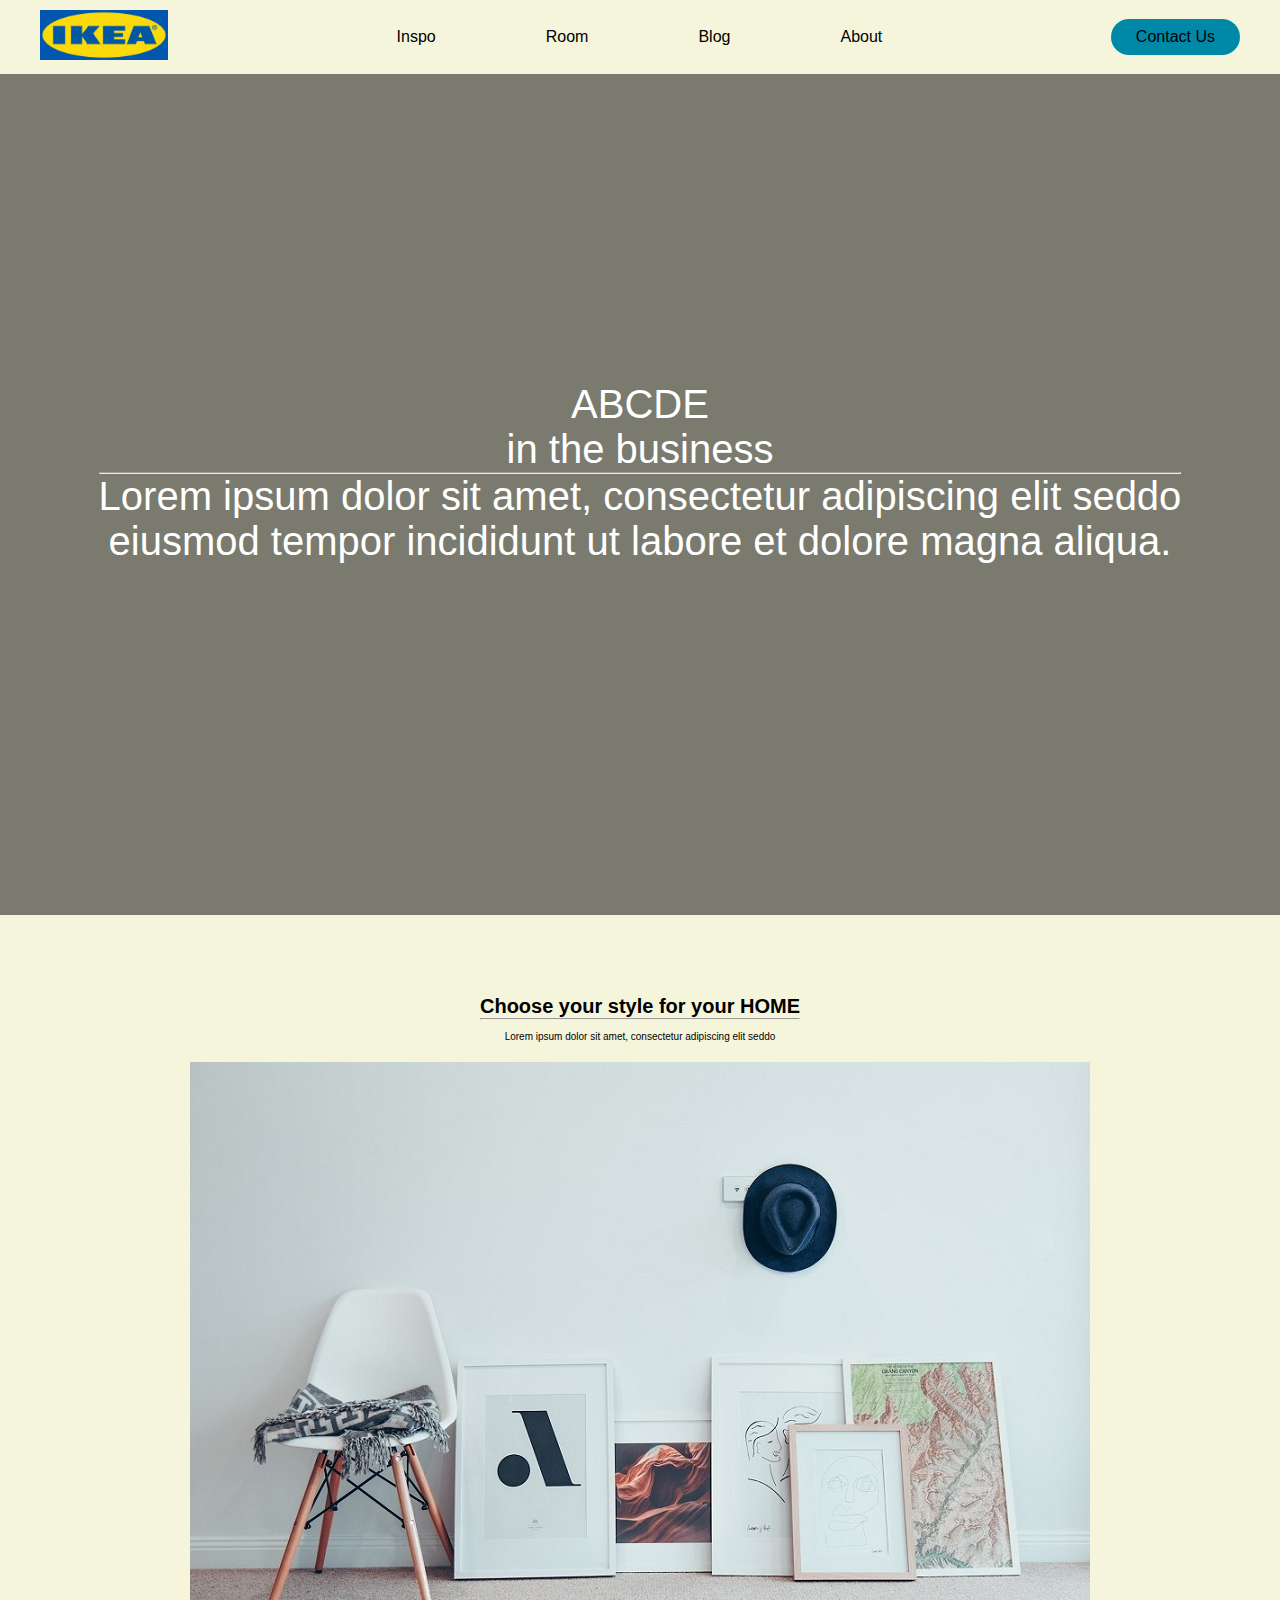
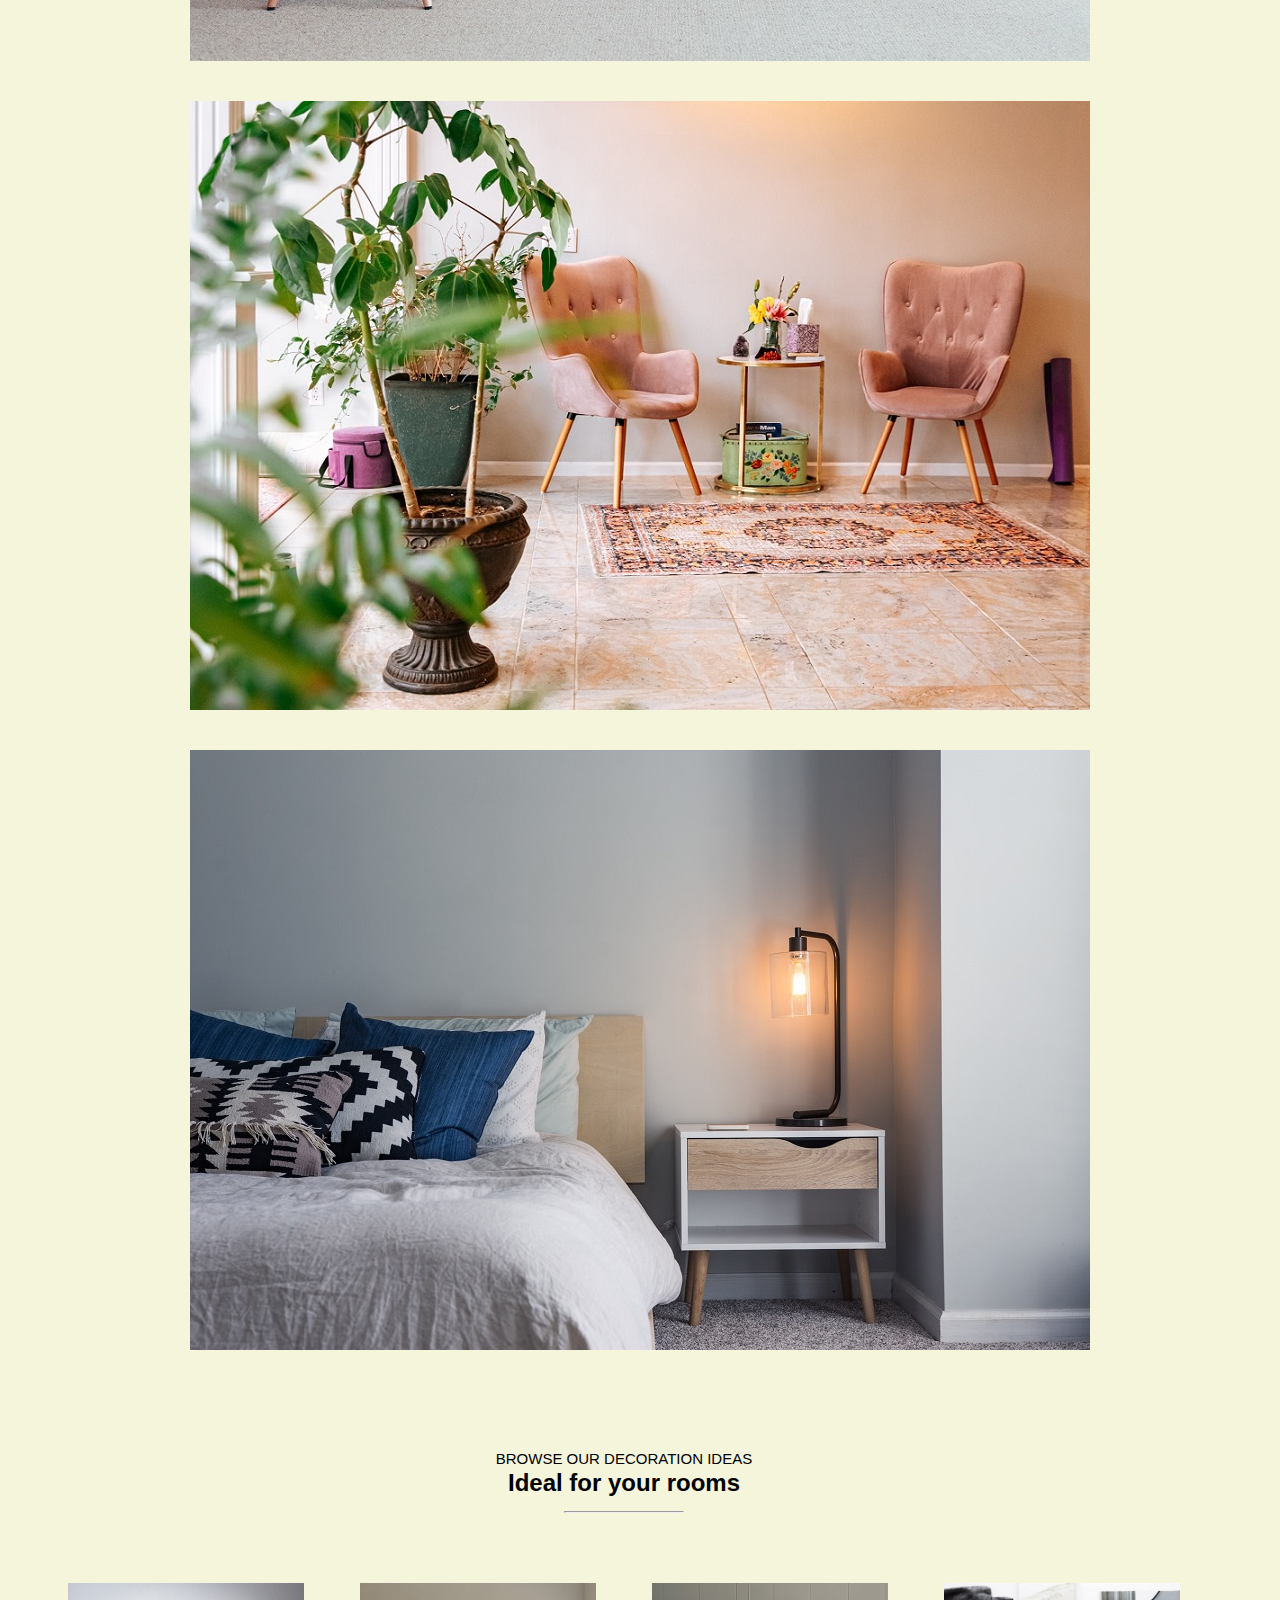
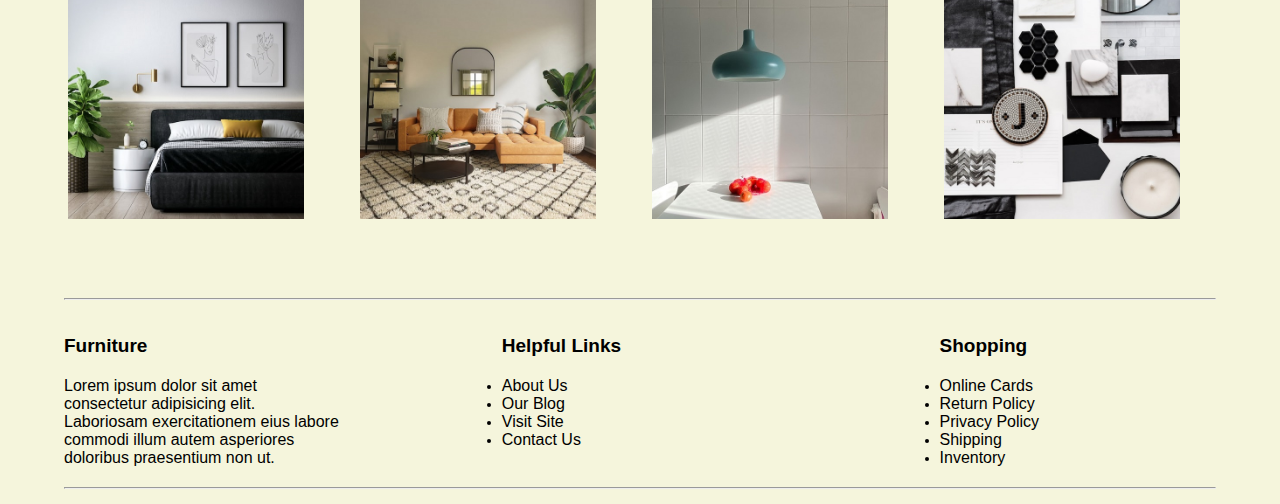
==== index.html @ 9e4603a1 "update" ====
<!DOCTYPE html>
<html lang="en">

<head>
    <meta charset="UTF-8">
    <meta http-equiv="X-UA-Compatible" content="IE=edge">
    <meta name="viewport" content="width=device-width, initial-scale=1.0">
    <title>My Furniture Website</title>
    <link rel="stylesheet" href="css/style.css">
</head>

<body>
    <!--Nav Bar-->
    <header id="header">
        <div class="logo"><a href="index.html"><img src="img/logo.png" alt="logo"></a></div>

        <div id="nav-bar">

            <ul class="nav_links">
                <li><a href="#styles"> Inspo </a></li>
                <li><a href="pages/room.html"> Room </a></li>
                <li><a href="pages/blog.html"> Blog </a></li>
                <li><a href="#"> About </a></li>
            </ul>
        </div>

        <!-- Contact Button -->
        <a href="pages/contact.html" class="cta"> <button> Contact Us </button></a>
    </header>
    <!--End of Nav Bar-->


    <!--Hero-->
    <div class="hero">
        <!--<img src="img/bg.jpg" alt="bg">-->
        <div class="hero-content">
            <h1>ABCDE <br> in the business</h1>
            <hr>
            <p>
                Lorem ipsum dolor sit amet, consectetur adipiscing elit seddo <br> eiusmod tempor incididunt ut
                labore et dolore magna aliqua.
            </p>
            <!-- 
            <div class="hero-link">
                <a href="#"> CHECK NOW </a>
            </div>-->
        </div>
    </div>

    <!--End of Hero-->

    <!--Start of SECTION TWO: choose your style -->
    <div class="style-sec" id="styles">
        <div class="style-title">
            <h1> Choose your style for your HOME </h1>
            <hr>
            <br>
            <p> Lorem ipsum dolor sit amet, consectetur adipiscing elit seddo </p>
        </div>

        <div class="style">
            <img src="img/post/minimal.jpg" alt="cozy-style">
            <div class="overlay">
                <h3> MINIMALISTIC </h3>
            </div>

        </div>

        <div class="style">
            <img src="img/post/boho.jpg" alt="minimal style">
            <div class="overlay">
                <h3> BOHO </h3>
            </div>

        </div>

        <div class="style">
            <img src="img/post/modern.jpg" alt="artistic style">
            <div class="overlay">
                <h3> MODERN </h3>
            </div>

        </div>
    </div>
    <!--End of SECTION TWO -->

    <!-- SECTION 3: ROOM DEC-->
    <div class="room-sec" id="rooms">
        <div class="room-title">
            <p>
                browse our decoration ideas
            </p>
            <h2>
                Ideal for your rooms
            </h2>
            <hr>
        </div>

        <div class="room-flex">
            <div class="room1">
                <div class="room-img">
                    <img src="img/post/bedroom.jpg" alt="room">
                    <div class="overlay1">
                        <h3> BEDROOM </h3>
                    </div>
                </div>
            </div>

            <div class="room1">
                <div class="room-img">
                    <img src="img/post/living.jpg" alt="room">
                    <div class="overlay1">
                        <h3> LIVING ROOM </h3>
                    </div>
                </div>
            </div>

            <div class="room1">
                <div class="room-img">
                    <img src="img/post/kitchen.jpg" alt="room">
                    <div class="overlay1">
                        <h3> KITCHEN </h3>
                    </div>
                </div>
            </div>

            <div class="room1">
                <div class="room-img">
                    <img src="img/post/bath.jpg" alt="room">
                    <div class="overlay1">
                        <h3> BATHROOM </h3>
                    </div>
                </div>
            </div>

        </div>
    </div>
    <!-- END OF SECTION 3-->

    <!-- start footer section  -->
    <div class="bg-footer">
        <div class="footer-flex">
            <hr>
            <div class="footer1">
                <h2>furniture</h2>
                <p>Lorem ipsum dolor sit amet consectetur adipisicing elit.
                    Laboriosam exercitationem eius labore commodi illum autem asperiores doloribus praesentium non ut.
                </p>

            </div>
            <div class="footer1">
                <h2>helpful links</h2>
                <li><a href="pages/about.html">about us</a></li>
                <li><a href="pages/blog.html">our blog</a></li>
                <li><a href="index.html">visit site</a></li>
                <li><a href="pages/contact.html">contact us</a></li>

            </div>
            <div class="footer1">
                <h2>shopping</h2>
                <li><a href="#">online cards</a></li>
                <li><a href="#">return policy</a></li>
                <li><a href="#">privacy policy</a></li>
                <li><a href="#">shipping</a></li>
                <li><a href="#">inventory</a></li>
            </div>

        </div>
        <hr>
    </div>
    <!-- END OF FOOTER -->
</body>

</html>
---- css/style.css ----
* {
    box-sizing: border-box;
    margin: 0;
    padding: 0;
    height: auto;
    font-family: sans-serif;

}

/*to declare css of root element, html*/
:root {
    background: beige;
}

header li,
a,
button {
    font-weight: 500;
    font-size: 16px;
    color: black;
    text-decoration: none;
}

header {
    position: fixed;
    top: 0;
    left: 0;
    width: 100%;
    display: flex;
    justify-content: space-between;
    align-items: center;
    transition: 0.6s;
    padding: 10px 40px 10px 40px;
    z-index: 100000;
    background-color: beige;
    list-style: none;
}

header ul {
    position: relative;
    display: flex;
    justify-content: center;
    align-items: center;
}

header ul li a {
    position: relative;
    margin: 0 15px;
    transition: 0.5s;
}

.nav_links li {
    display: inline-block;
    padding: 0px 40px;
}

.nav_links li a {
    transition: all 0.3s ease 0s;
}

.nav_links li a:hover {
    color: red;
}

button {
    padding: 9px 25px;
    background-color: rgba(0, 136, 169, 1);
    border: none;
    border-radius: 50px;
    cursor: pointer;
    transition: all 0.3s ease 0s;
}

button:hover {
    background-color: rgba(0, 136, 169, 0.5);
}

#header img {
    width: 128px;
    height: 50px;
}

.logo {
    cursor: pointer;
}

/* SECTION 1: HERO IMAGE */

.hero {
    background-image: linear-gradient(rgba(0, 0, 0, .5), rgba(0, 0, 0, .5)), url(/Purdue\ Fall\ 22/CGT141/FinalProject/img/bg.jpg);
    background-size: cover;
    background-position: center;
    background-repeat: no-repeat;
    width: 100%;
    height: 100vh;
    position: relative;
    display: flex;
    justify-content: center;
    align-items: center;
    text-align: center;
}

.hero,
.hero-content {
    color: white;
    background-color: transparent;
}

.hero,
.hero-content h1 {
    font-size: 30pt;
    font-weight: 500;
}

.hero,
.hero-content,
.hero-link {
    margin-top: 15px;
}

/* SECTION 2 ----------CHOOSE YOUR STYLE --------------------*/
.style-sec {
    width: 100%;
    margin: 80px auto;
    position: relative;
    display: flex;
    flex-direction: column;
    justify-content: center;
    align-items: center;
}

.style-title {
    text-align: center;
    font-size: 10px;
}

.style {
    margin: 20px;
    display: inline-block;
    overflow: hidden;
    position: relative;
    text-align: center;
    cursor: pointer;
}

.style img {
    display: block;
    width: 100%;
    height: auto;
}

.overlay {
    position: absolute;
    bottom: 0;
    left: 0;
    right: 0;
    background-color: rgb(113, 103, 103);
    overflow: hidden;
    width: 100%;
    height: 0;
    transition: 1.2s ease;
}

.style:hover .overlay {
    height: 100%;
    background: rgba(0, 0, 0, 0.3);
}

.style h3 {
    width: 100%;
    margin-top: 30%;
    color: white;
    font-size: 2vw;
    position: absolute;
    text-align: center;
}

/* SECTION 3: ROOMS DECORATION--------------------------*/
.room-sec {
    width: 90%;
    margin: 80px 80px 0px auto;
}

.room-sec .room-title {
    margin-bottom: 50px;
    text-align: center;
}

.room-sec .room-title p {
    margin-bottom: 2px;
    text-transform: uppercase;
    font-size: 15px;
}

.room-sec .room-title h2 {
    font-weight: 600;
}

.room-sec .room-title hr {
    width: 120px;
    margin: 14px auto;
    background: gray;
}

.room-sec .room-flex {
    display: flex;
    justify-content: space-between;
    flex-wrap: wrap;
}

.room-img img {
    display: block;
    width: 100%;
    height: auto;
}

.room-flex .room1 {
    width: 24%;
    margin-bottom: 20px;
}

.room-flex .room1 img {
    width: 100%;
}

.room-img {
    margin: 20px;
    display: inline-block;
    overflow: hidden;
    position: relative;
    text-align: center;
    cursor: pointer;
}

.overlay1 {
    position: absolute;
    bottom: 0;
    left: 0;
    right: 0;
    background-color: rgb(113, 103, 103);
    overflow: hidden;
    width: 100%;
    height: 0;
    transition: 1.2s ease;
}

.room1:hover .overlay1 {
    height: 100%;
    background: rgba(0, 0, 0, 0.3);
}

.room1 h3 {
    width: 100%;
    margin-top: 50%;
    color: white;
    position: absolute;
    text-align: center;
    font-size: 20px;
}

/* FOOTER */
.bg-footer {
    width: 90%;
    margin: 0px auto;
}

.bg-footer .footer-flex {
    display: flex;
    justify-content: space-between;
    grid-row-gap: 20px;
    flex-wrap: wrap;
    margin: 20px 0px;
}

.bg-footer .footer-flex .footer1 {
    width: 24%;

}

.footer-flex .footer1 h2 {
    font-weight: 600;
    font-size: 19px;
    margin-bottom: 20px;
    text-transform: capitalize;
}

.footer-flex .footer1 section {
    font-size: 14px;
}

.footer-flex .footer1 li {
    font-size: 14px;
}

.footer-flex .footer1 li a {
    text-decoration: none;
    text-transform: capitalize;
    color: #000;
}

.footer-flex .footer1 .footer-logo {
    margin-top: 30px;
}

.footer1 .footer-logo img {
    width: 100%;
}

.bg-footer hr {
    background: #f9f9f9;
    margin: 15px 0px;
    height: 1px;
    width: 100%;
}

.bg-footer .copy {
    margin: 15px 0px;
    text-align: center;
}

.bg-footer .copy section {
    font-size: 14px;
    text-transform: capitalize;
}

.bg-footer .copy span {
    font-weight: bold;
    color: var(--main-color);
}
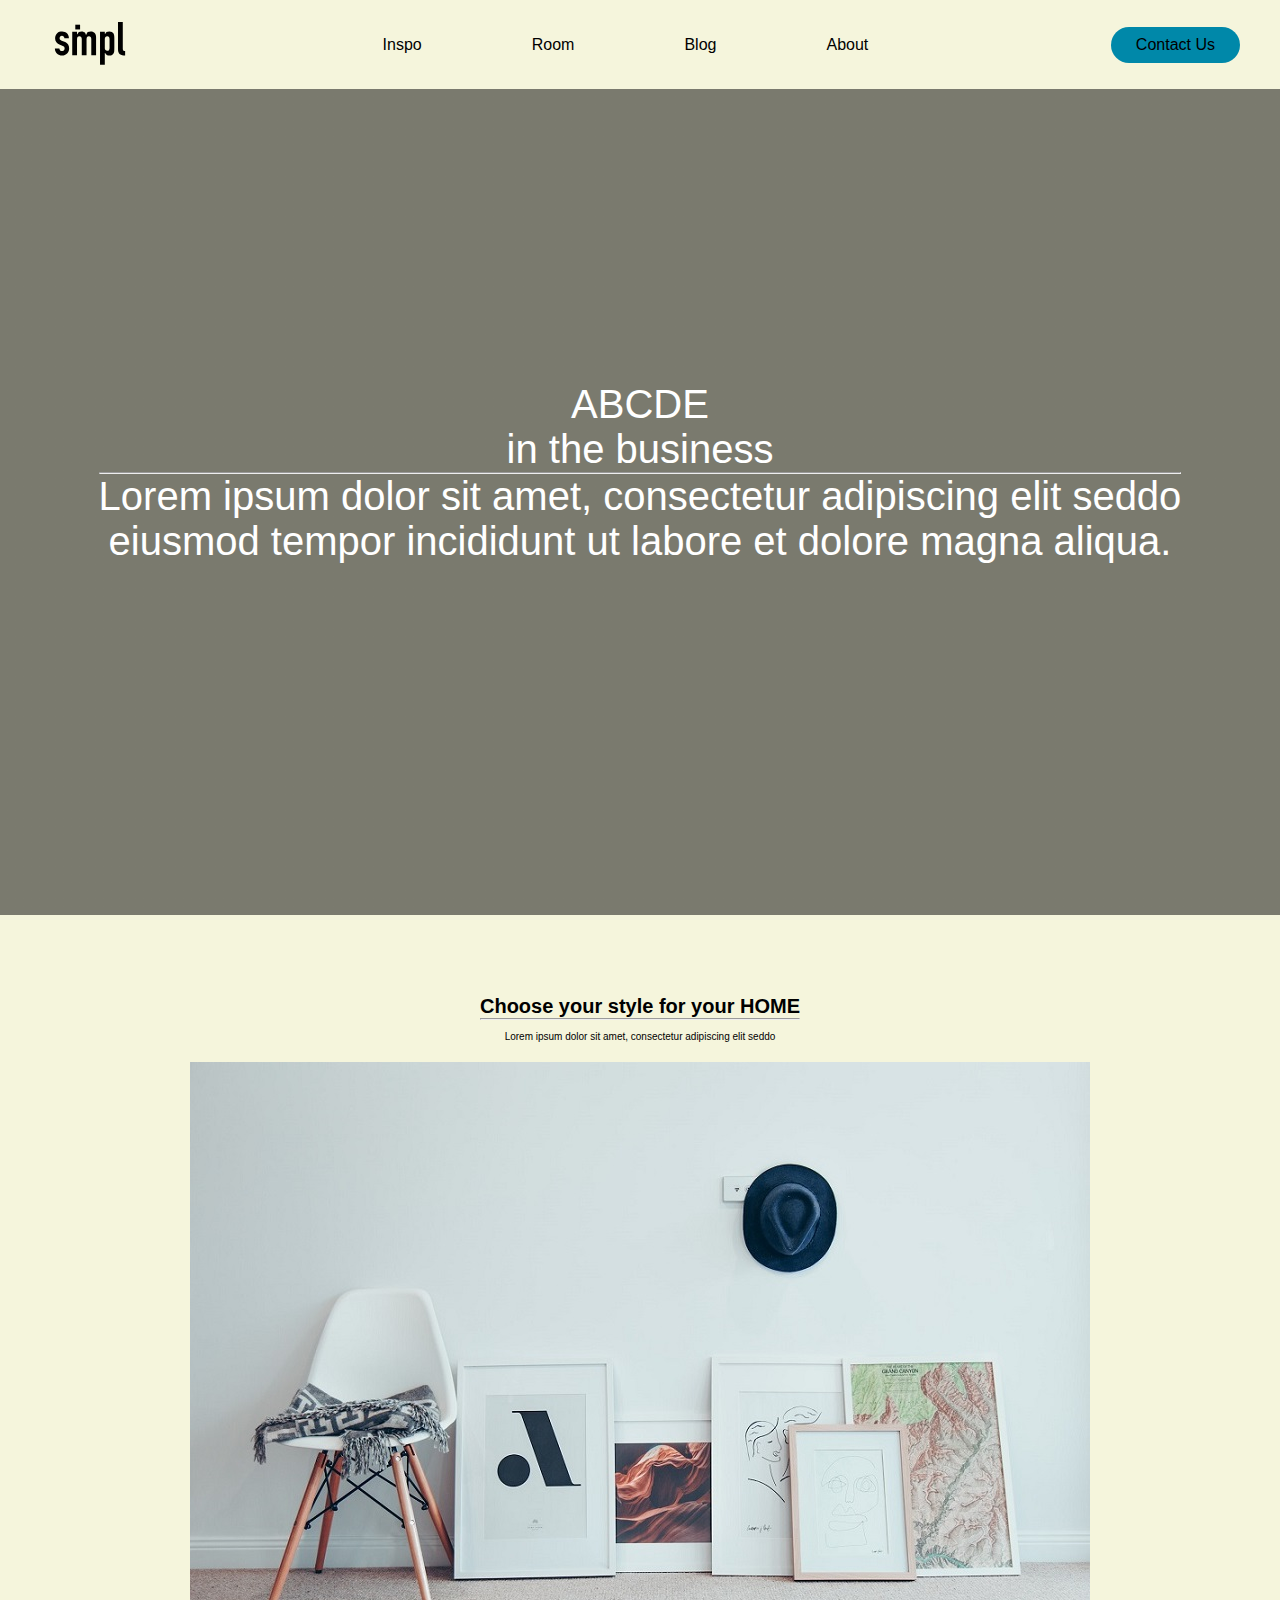
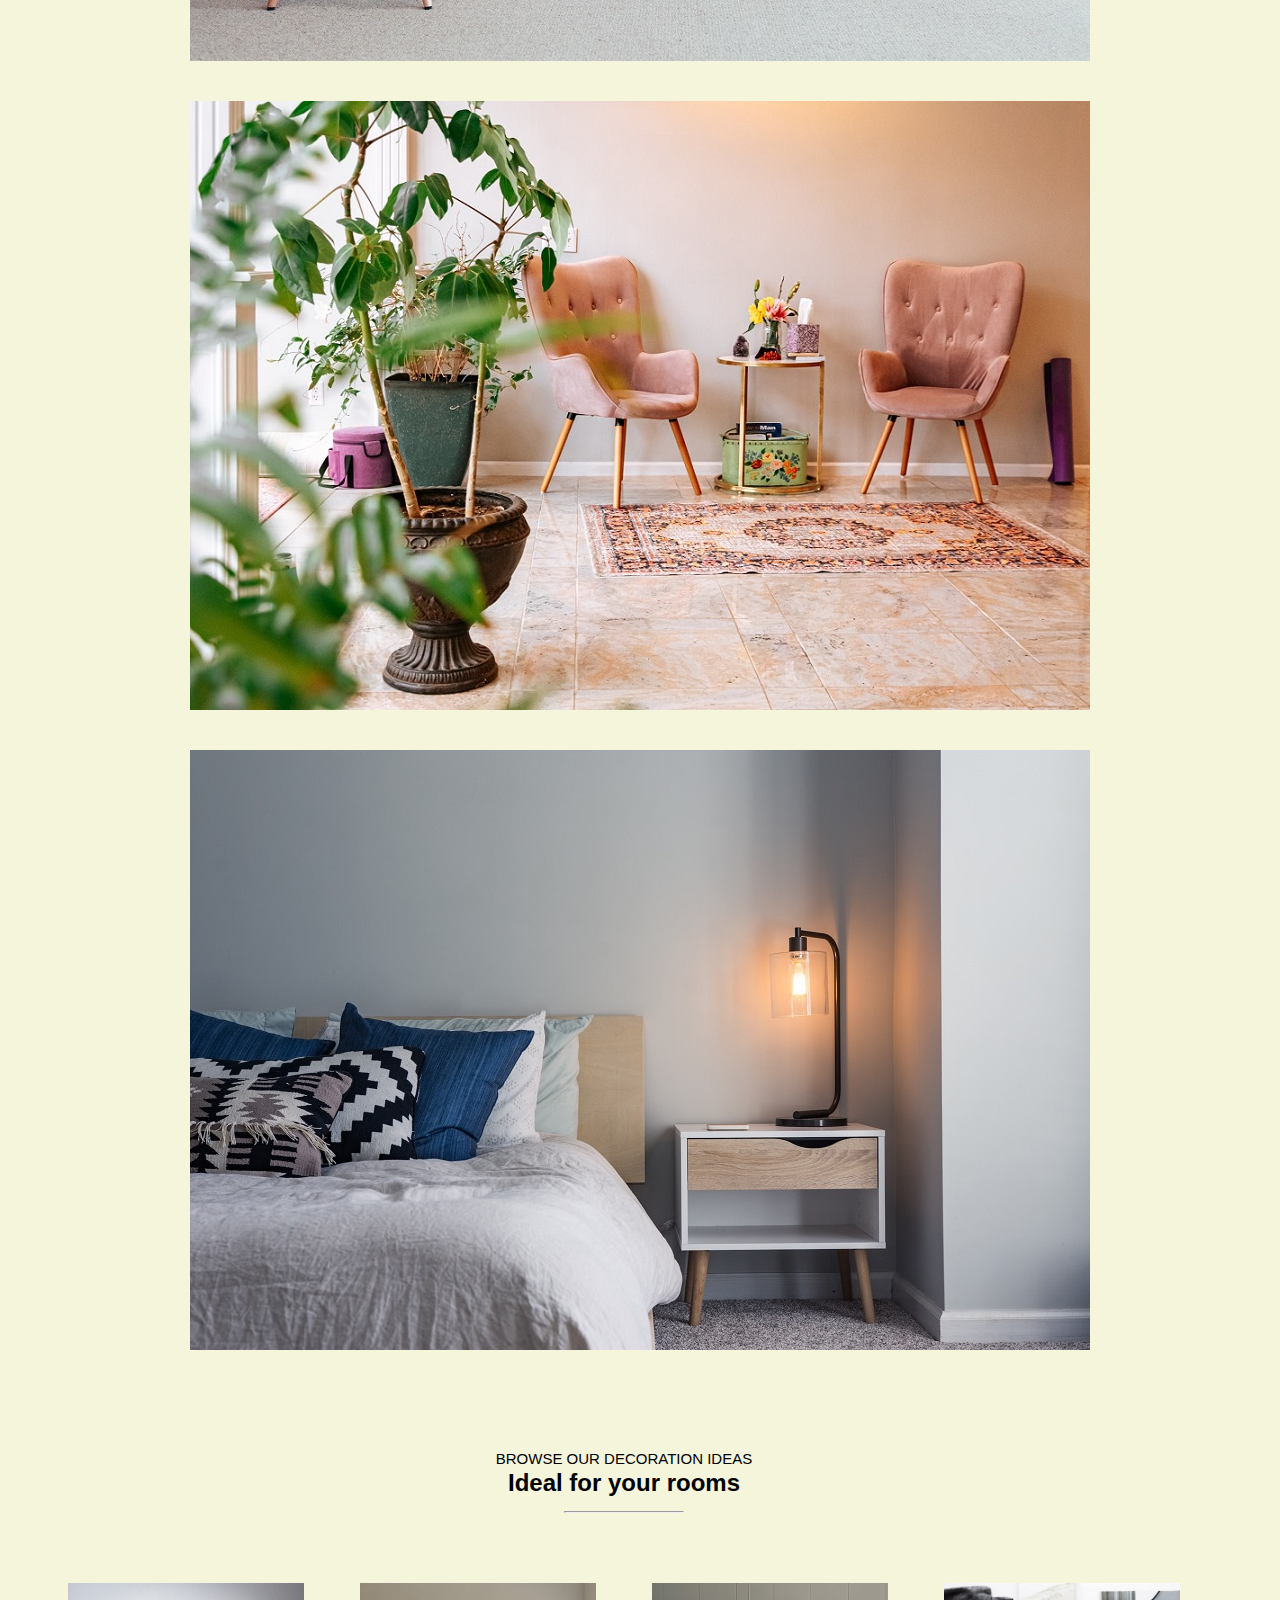
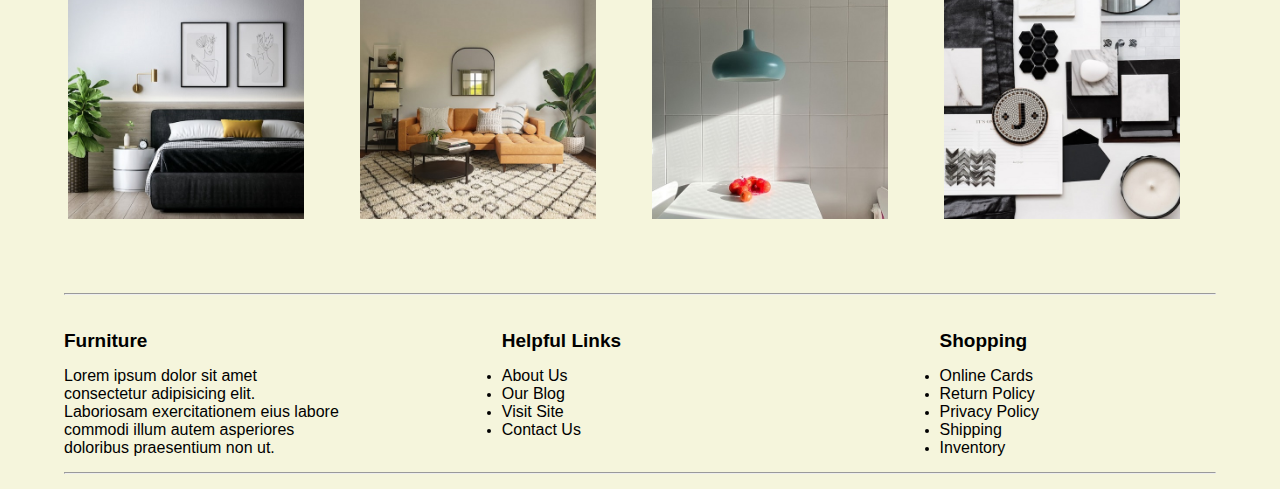
==== commit 0ab3afb8: "update" ====
--- a/index.html
+++ b/index.html
@@ -12,7 +12,7 @@
 <body>
     <!--Nav Bar-->
     <header id="header">
-        <div class="logo"><a href="index.html"><img src="img/logo.png" alt="logo"></a></div>
+        <div class="logo"><a href="index.html"><img src="img/logo.svg" alt="logo"></a></div>
 
         <div id="nav-bar">
 
@@ -20,7 +20,7 @@
                 <li><a href="#styles"> Inspo </a></li>
                 <li><a href="pages/room.html"> Room </a></li>
                 <li><a href="pages/blog.html"> Blog </a></li>
-                <li><a href="#"> About </a></li>
+                <li><a href="pages/about.html"> About </a></li>
             </ul>
         </div>
 
--- a/css/style.css
+++ b/css/style.css
@@ -76,8 +76,8 @@
 }
 
 #header img {
-    width: 128px;
-    height: 50px;
+    width: 100px;
+    height: auto;
 }
 
 .logo {
@@ -269,7 +269,7 @@
     justify-content: space-between;
     grid-row-gap: 20px;
     flex-wrap: wrap;
-    margin: 20px 0px;
+    margin: 15px 0px;
 }
 
 .bg-footer .footer-flex .footer1 {
@@ -280,7 +280,7 @@
 .footer-flex .footer1 h2 {
     font-weight: 600;
     font-size: 19px;
-    margin-bottom: 20px;
+    margin-bottom: 15px;
     text-transform: capitalize;
 }
 
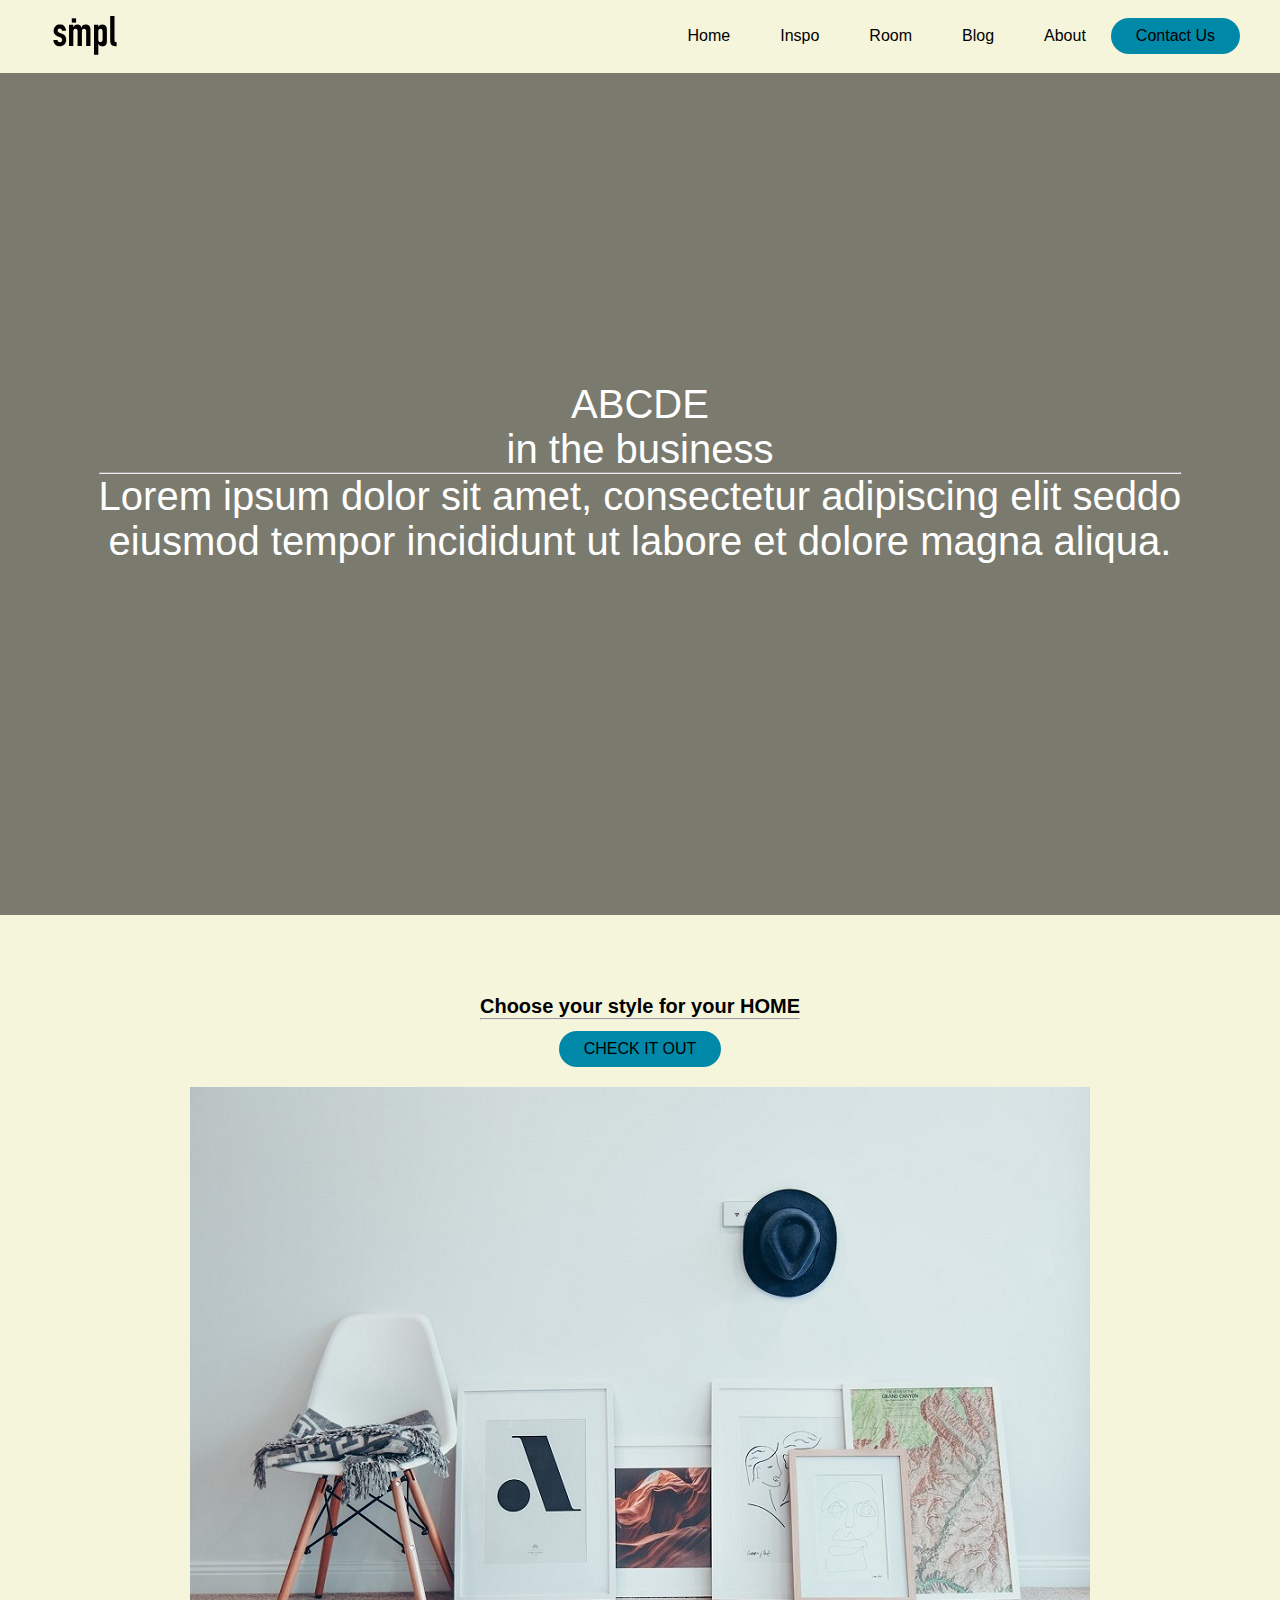
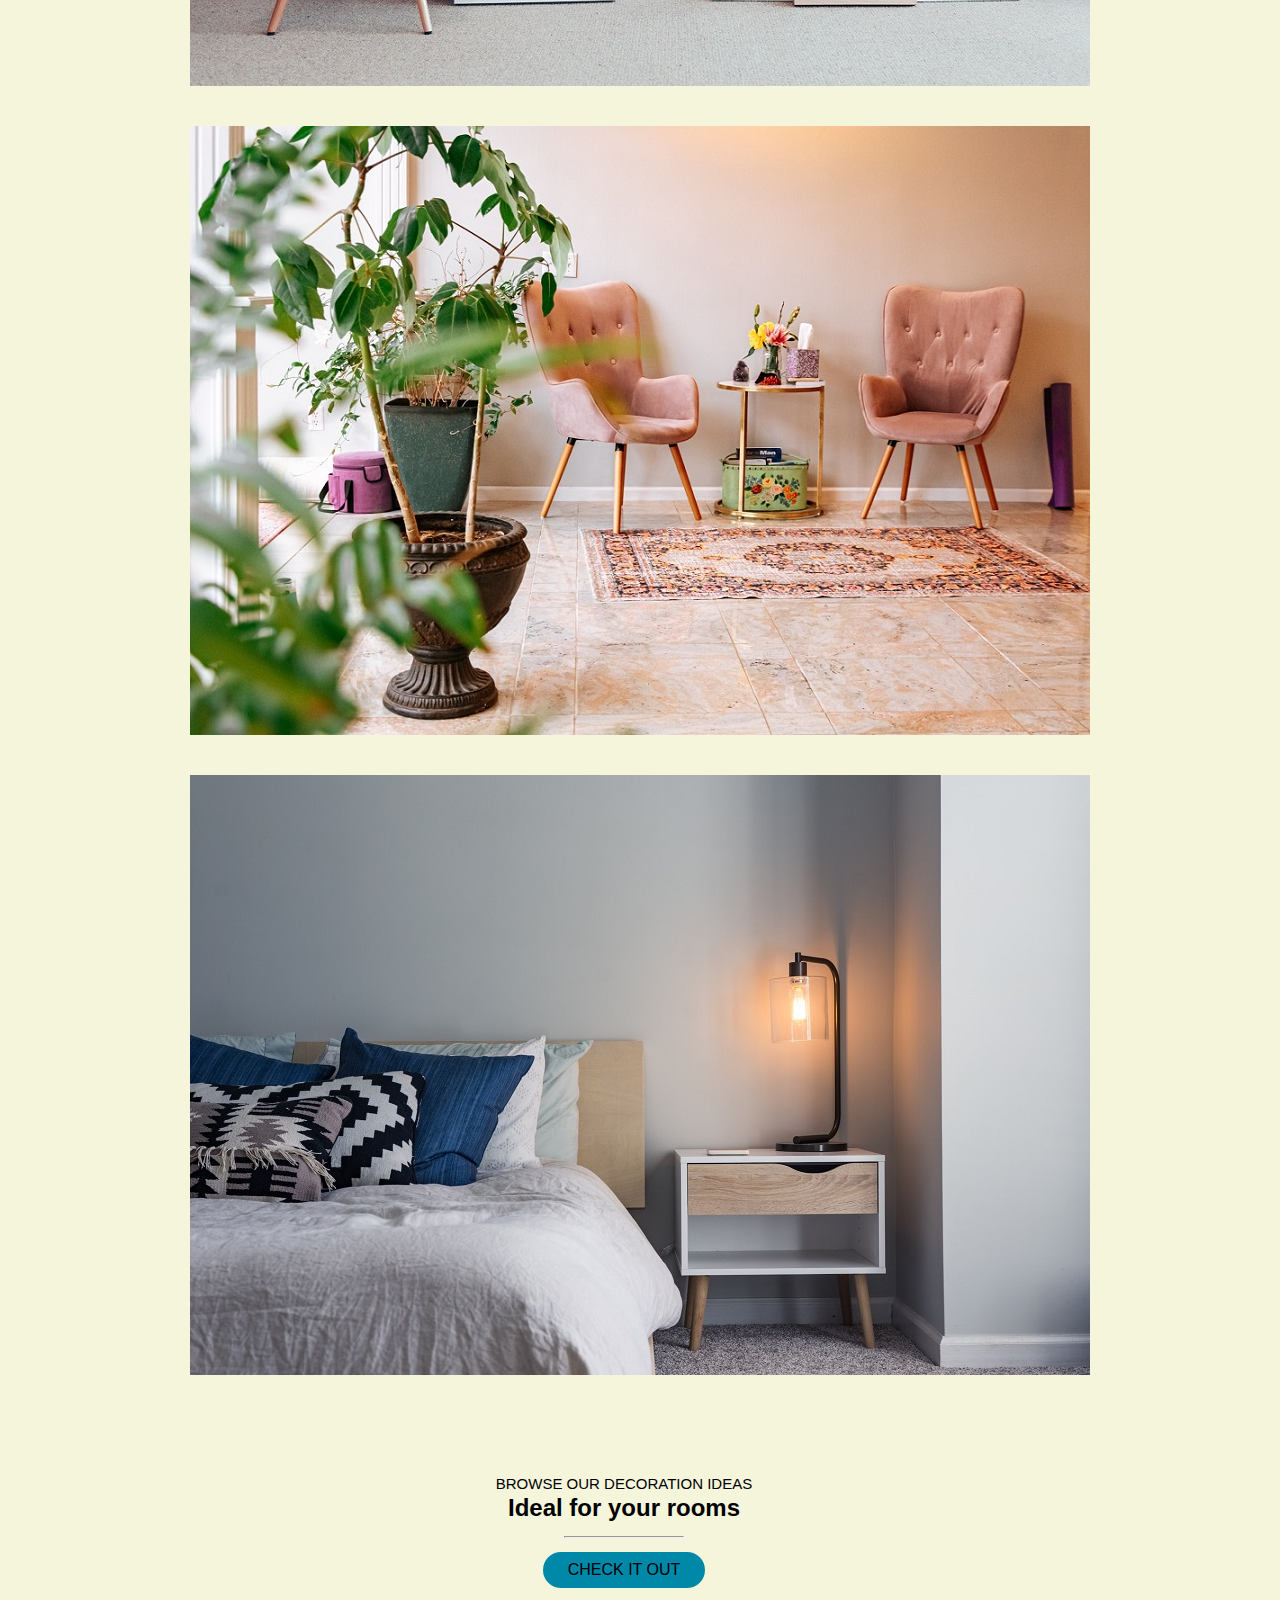
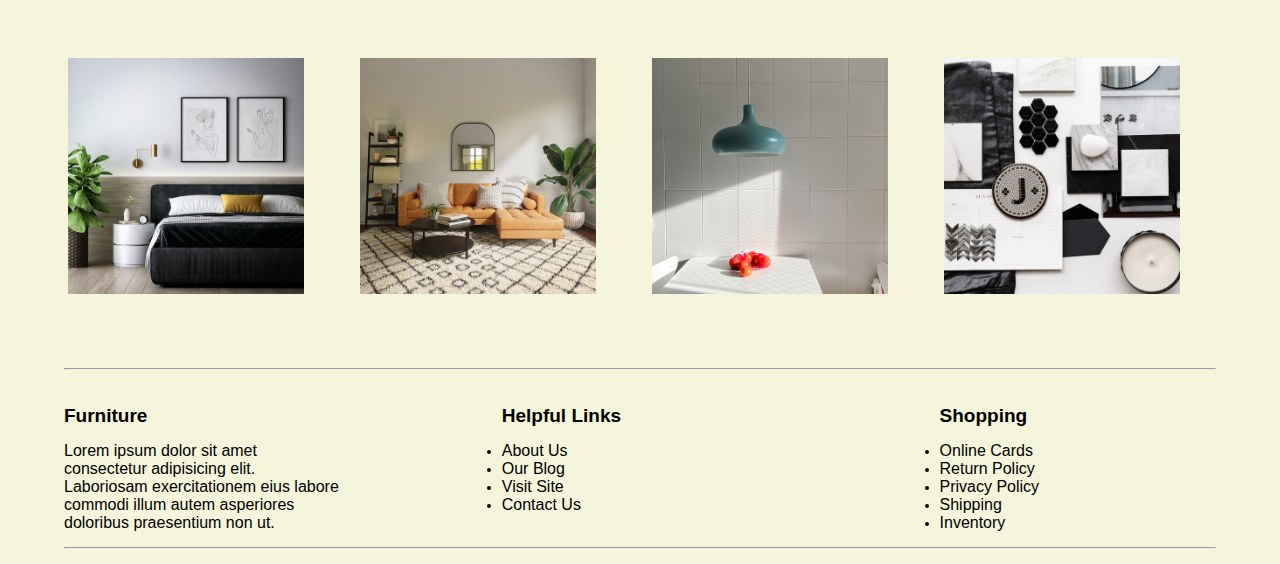
==== commit ec136f09: "update" ====
--- a/index.html
+++ b/index.html
@@ -17,6 +17,7 @@
         <div id="nav-bar">
 
             <ul class="nav_links">
+                <li><a href="index.html"> Home </a></li>
                 <li><a href="#styles"> Inspo </a></li>
                 <li><a href="pages/room.html"> Room </a></li>
                 <li><a href="pages/blog.html"> Blog </a></li>
@@ -55,7 +56,7 @@
             <h1> Choose your style for your HOME </h1>
             <hr>
             <br>
-            <p> Lorem ipsum dolor sit amet, consectetur adipiscing elit seddo </p>
+            <a href="pages/room.html"> <button> CHECK IT OUT</button></a>
         </div>
 
         <div class="style">
@@ -94,6 +95,7 @@
                 Ideal for your rooms
             </h2>
             <hr>
+            <a href="pages/room.html"> <button> CHECK IT OUT</button></a>
         </div>
 
         <div class="room-flex">
--- a/css/style.css
+++ b/css/style.css
@@ -30,7 +30,7 @@
     justify-content: space-between;
     align-items: center;
     transition: 0.6s;
-    padding: 10px 40px 10px 40px;
+    padding: 5px 40px 5px 40px;
     z-index: 100000;
     background-color: beige;
     list-style: none;
@@ -51,7 +51,7 @@
 
 .nav_links li {
     display: inline-block;
-    padding: 0px 40px;
+    padding: 0px 10px;
 }
 
 .nav_links li a {
@@ -76,12 +76,13 @@
 }
 
 #header img {
-    width: 100px;
+    width: 90px;
     height: auto;
 }
 
 .logo {
     cursor: pointer;
+    margin-right: auto;
 }
 
 /* SECTION 1: HERO IMAGE */
@@ -140,7 +141,7 @@
     overflow: hidden;
     position: relative;
     text-align: center;
-    cursor: pointer;
+
 }
 
 .style img {
@@ -196,6 +197,12 @@
     font-weight: 600;
 }
 
+.room-title a {}
+
+.room-title a:hover {
+    color: red;
+}
+
 .room-sec .room-title hr {
     width: 120px;
     margin: 14px auto;
@@ -229,7 +236,6 @@
     overflow: hidden;
     position: relative;
     text-align: center;
-    cursor: pointer;
 }
 
 .overlay1 {
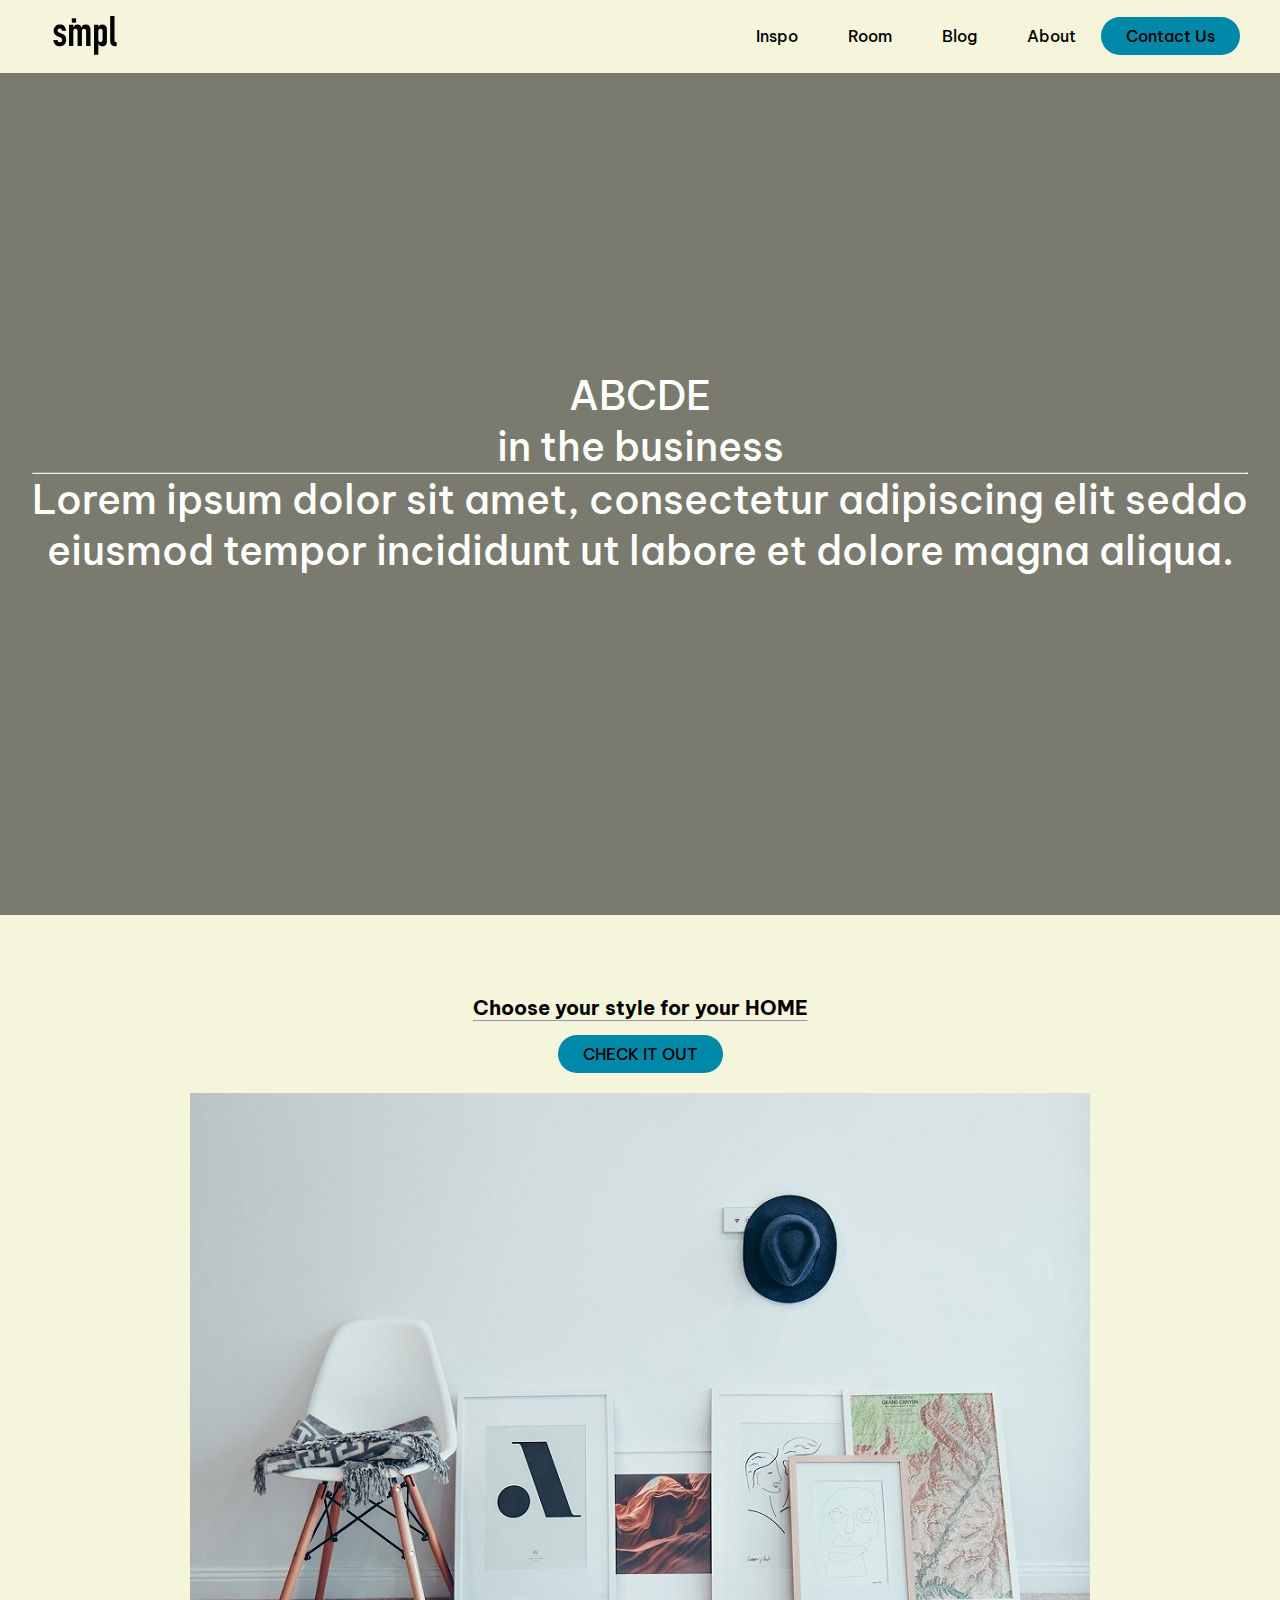
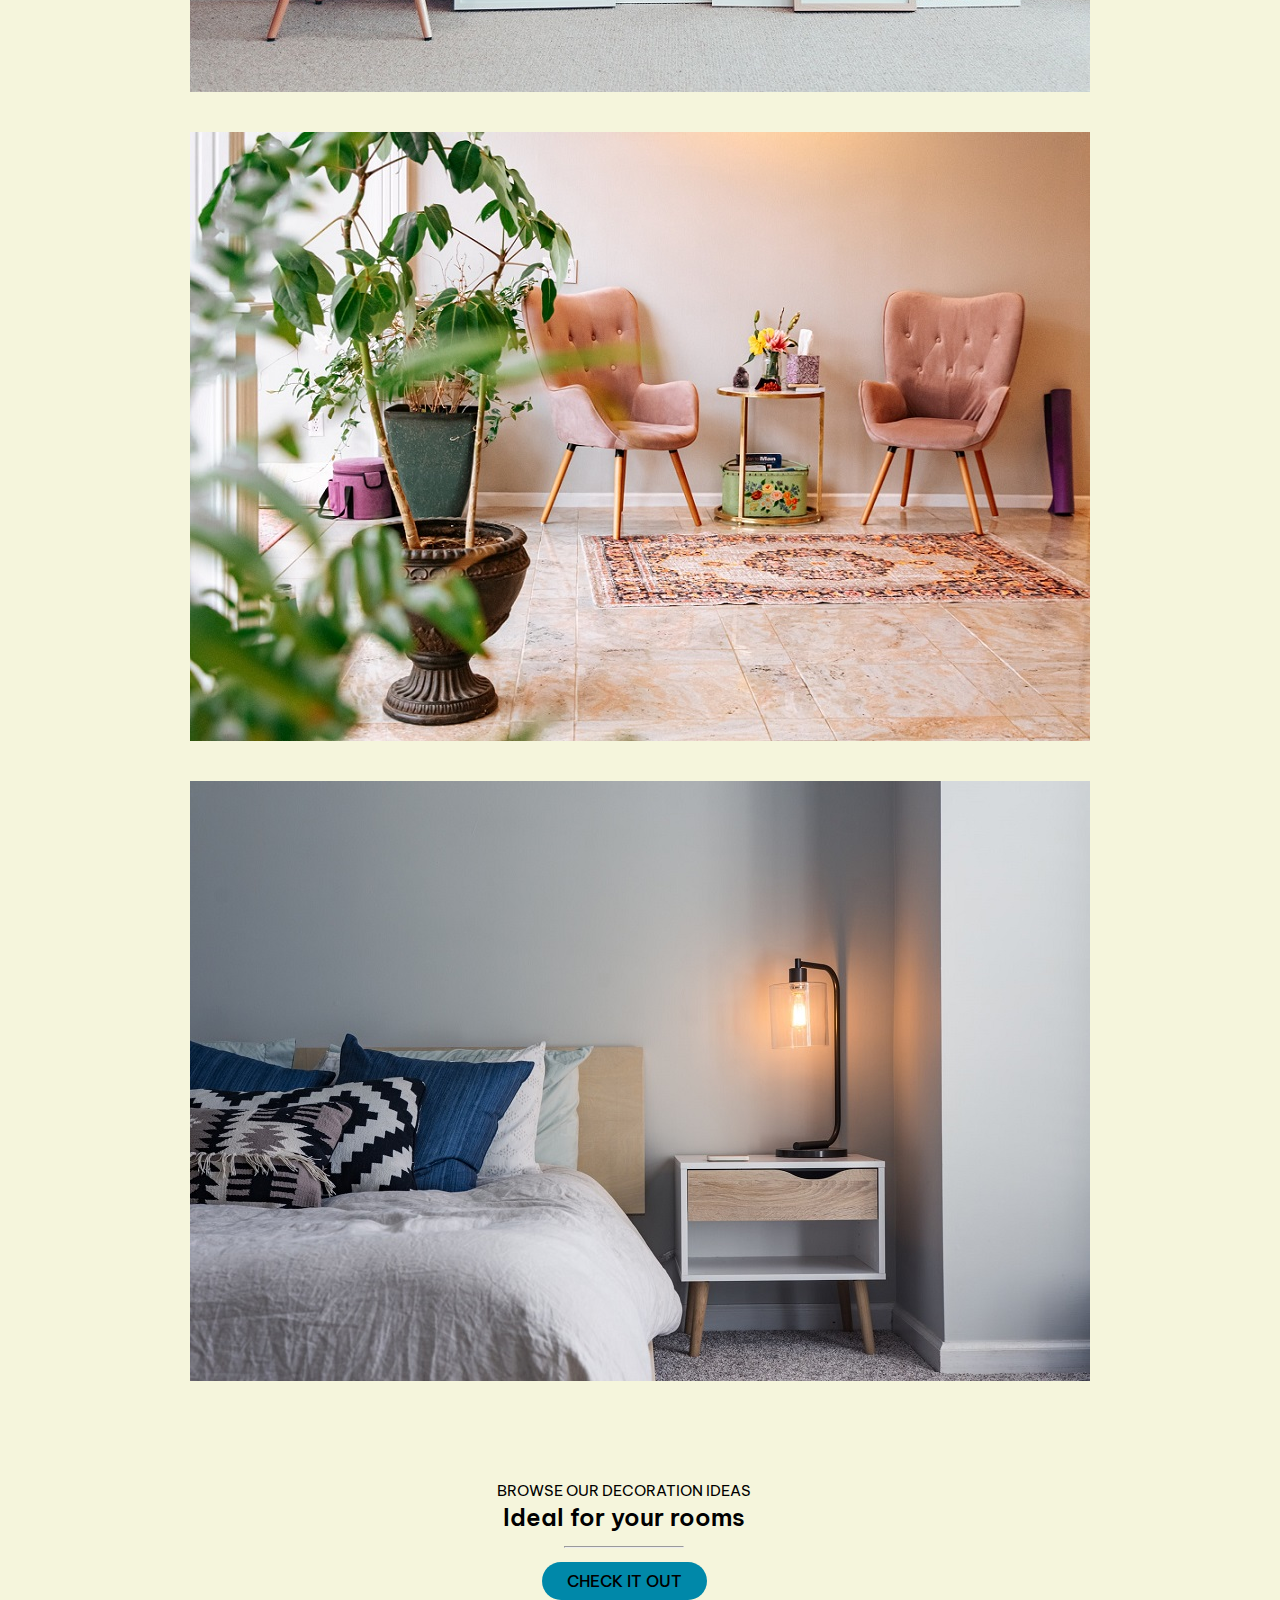
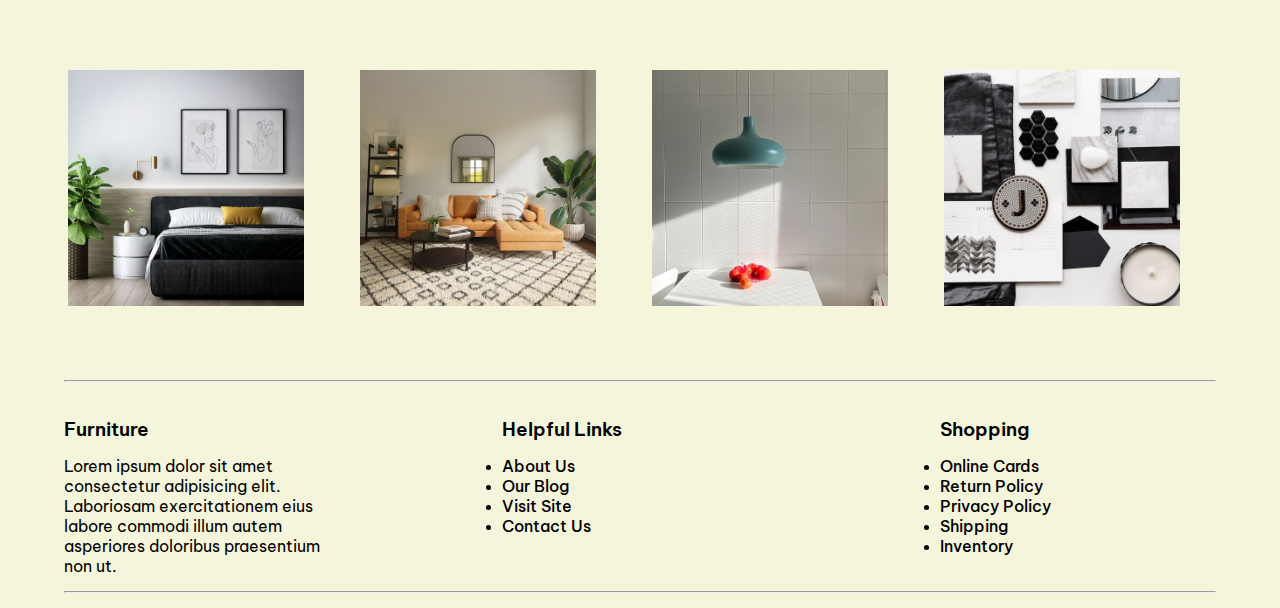
==== commit 6a9e38b3: "Merge branch 'main' of https://github.com/jasminebui1225/FinalProject" ====
--- a/index.html
+++ b/index.html
@@ -7,6 +7,7 @@
     <meta name="viewport" content="width=device-width, initial-scale=1.0">
     <title>My Furniture Website</title>
     <link rel="stylesheet" href="css/style.css">
+    <link rel="shortcut icon" href="img/favicon.ico" />
 </head>
 
 <body>
@@ -17,7 +18,6 @@
         <div id="nav-bar">
 
             <ul class="nav_links">
-                <li><a href="index.html"> Home </a></li>
                 <li><a href="#styles"> Inspo </a></li>
                 <li><a href="pages/room.html"> Room </a></li>
                 <li><a href="pages/blog.html"> Blog </a></li>
--- a/css/style.css
+++ b/css/style.css
@@ -1,9 +1,11 @@
+@import url('https://fonts.googleapis.com/css2?family=Be+Vietnam+Pro:ital,wght@0,100;0,200;0,300;0,400;0,500;0,600;0,700;0,800;0,900;1,100;1,200;1,300;1,400;1,500;1,600;1,700;1,800;1,900&display=swap');
+
 * {
     box-sizing: border-box;
     margin: 0;
     padding: 0;
     height: auto;
-    font-family: sans-serif;
+    font-family: 'Be Vietnam Pro', sans-serif;
 
 }
 
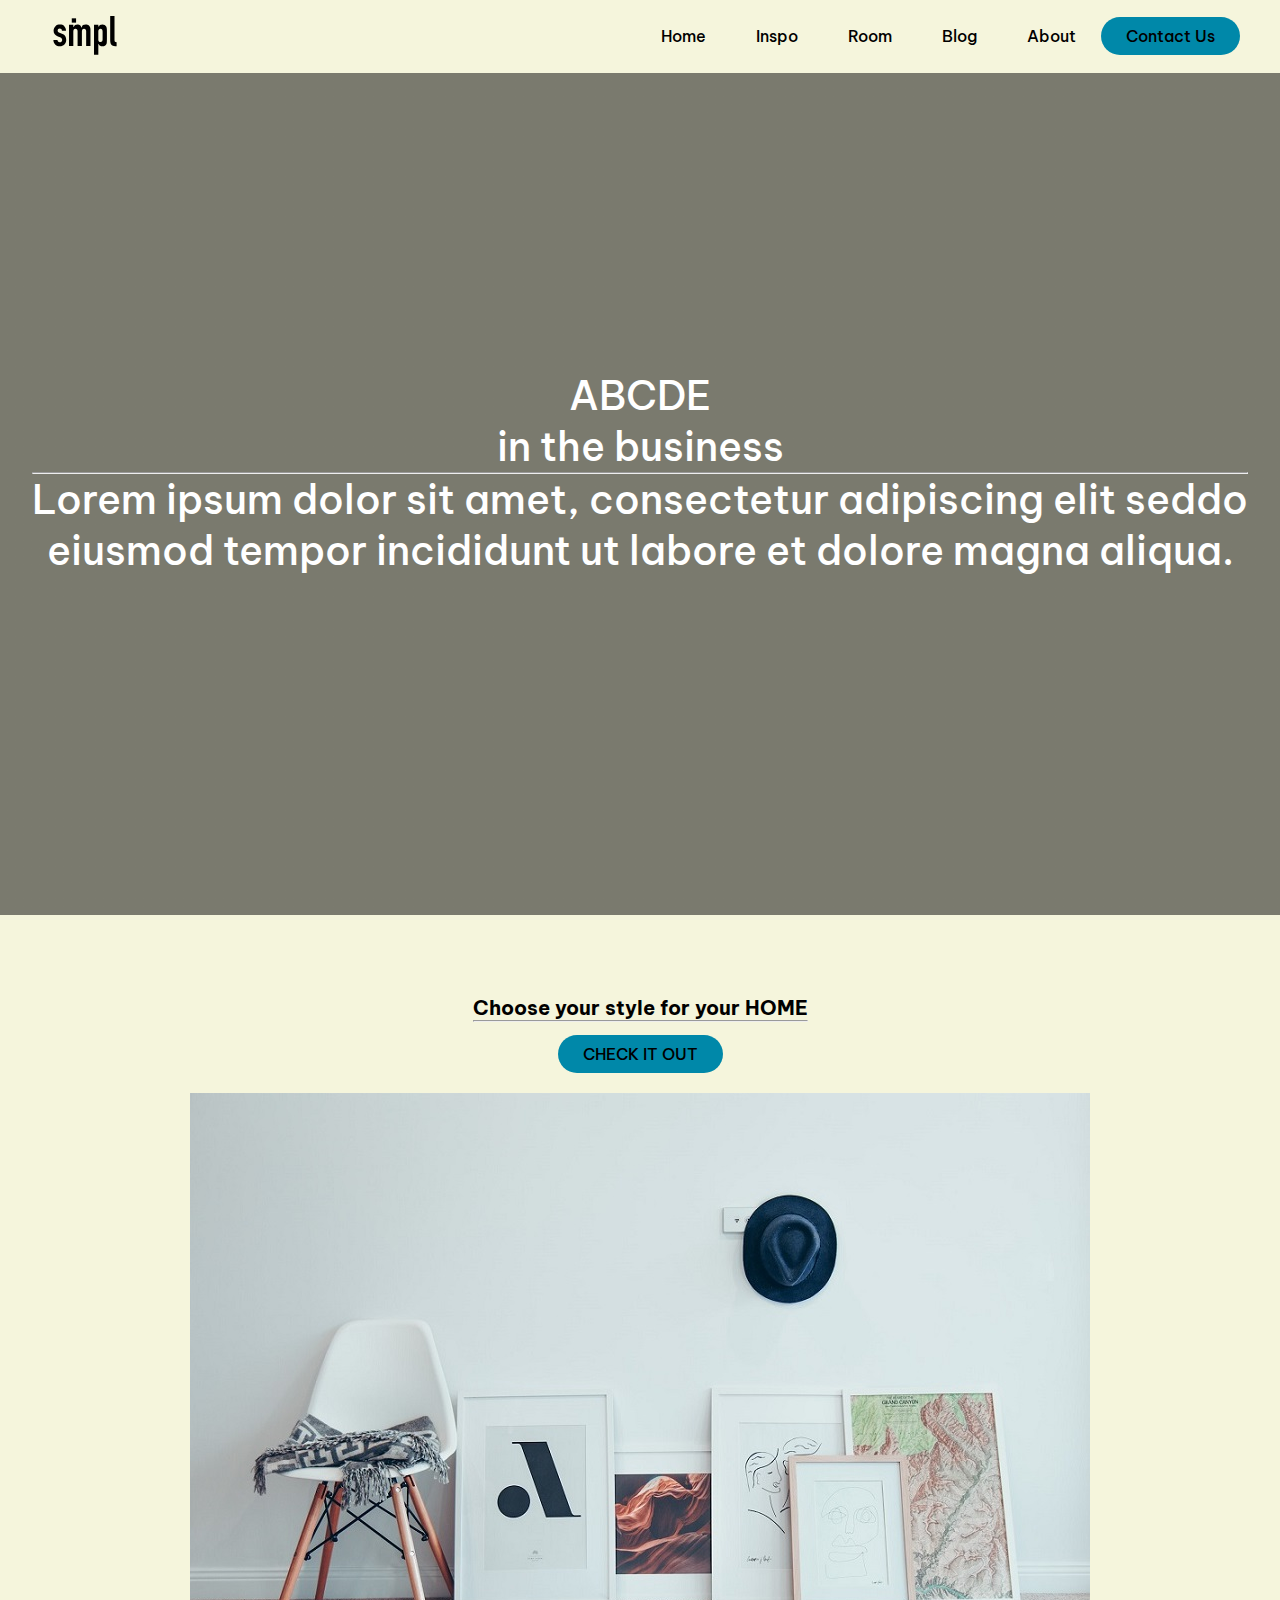
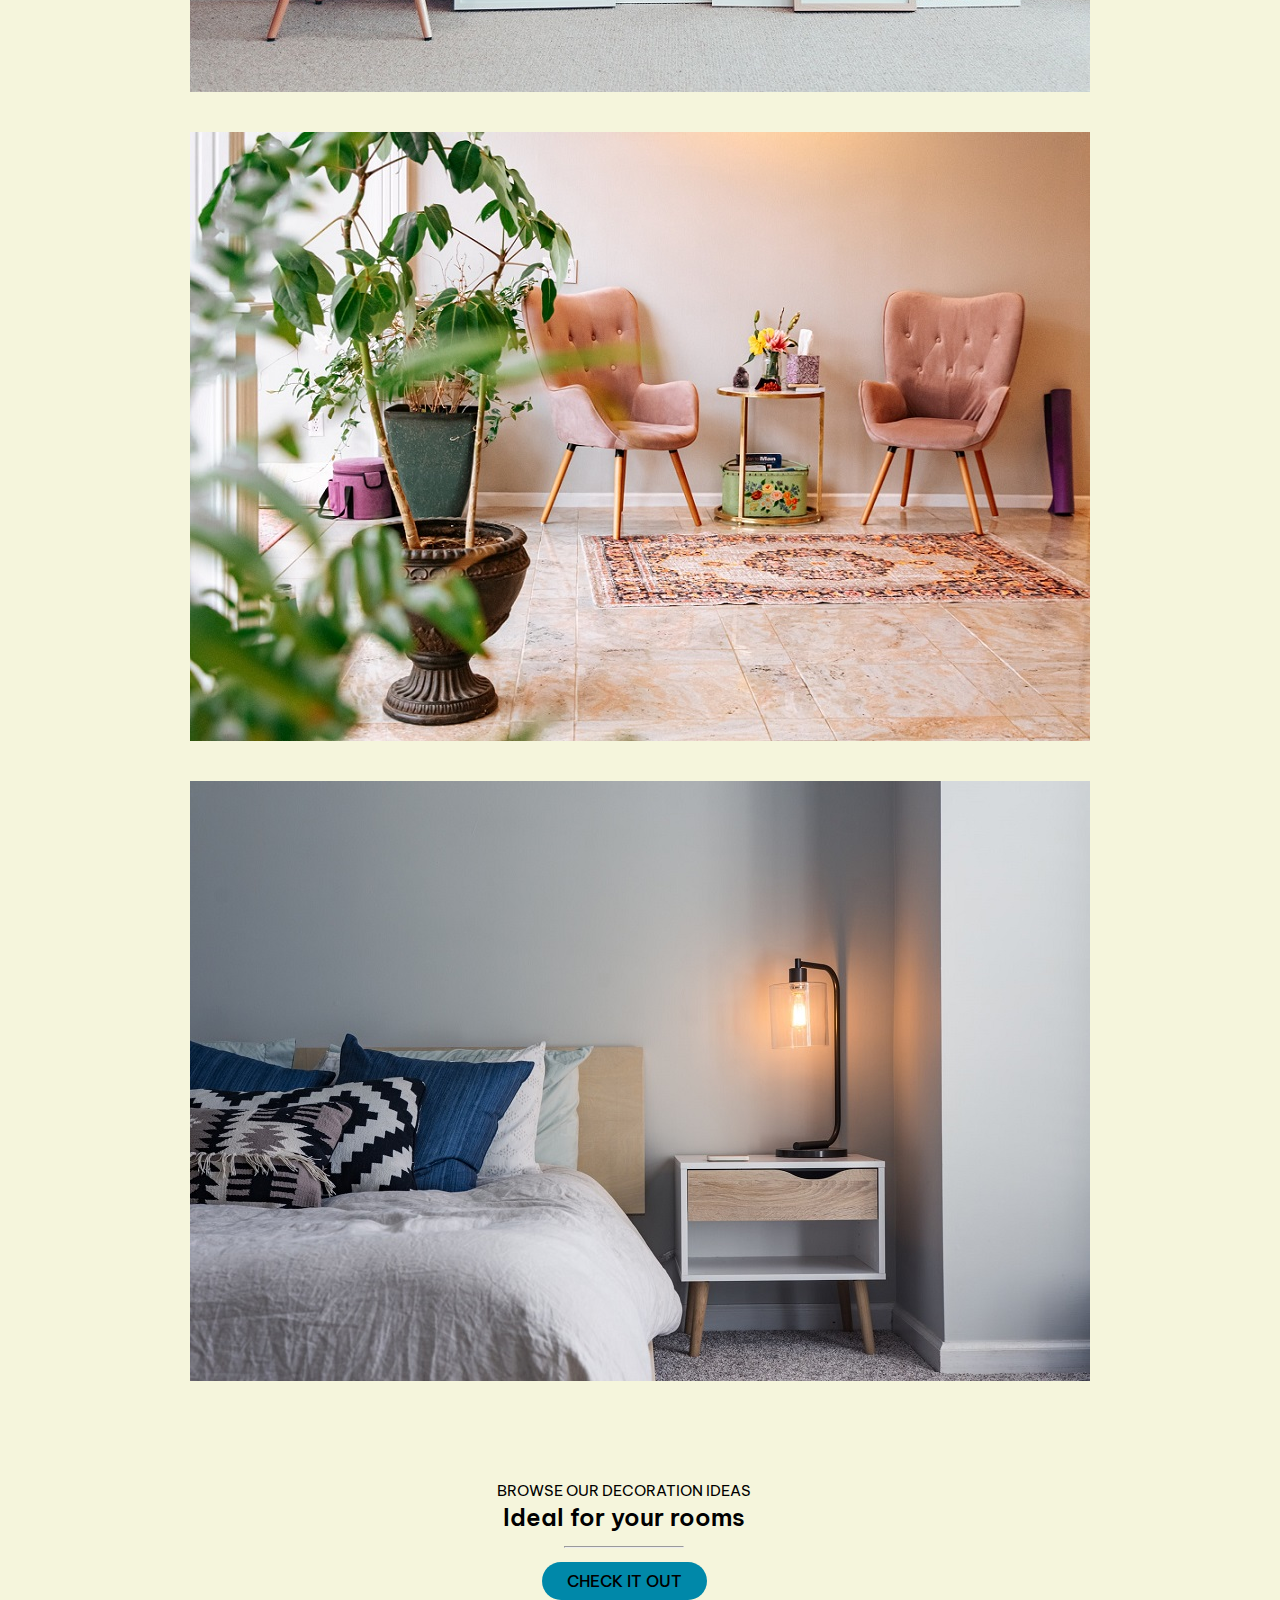
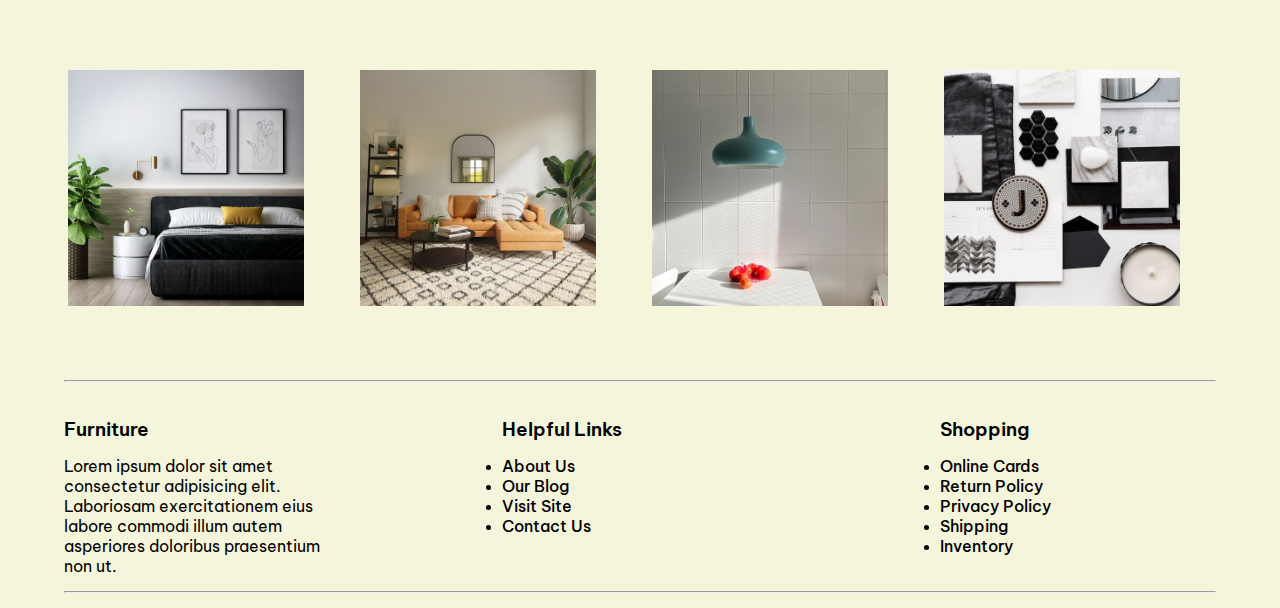
==== commit 1fc417f8: "update" ====
--- a/index.html
+++ b/index.html
@@ -18,6 +18,7 @@
         <div id="nav-bar">
 
             <ul class="nav_links">
+                <li><a href="../index.html"> Home </a></li>
                 <li><a href="#styles"> Inspo </a></li>
                 <li><a href="pages/room.html"> Room </a></li>
                 <li><a href="pages/blog.html"> Blog </a></li>
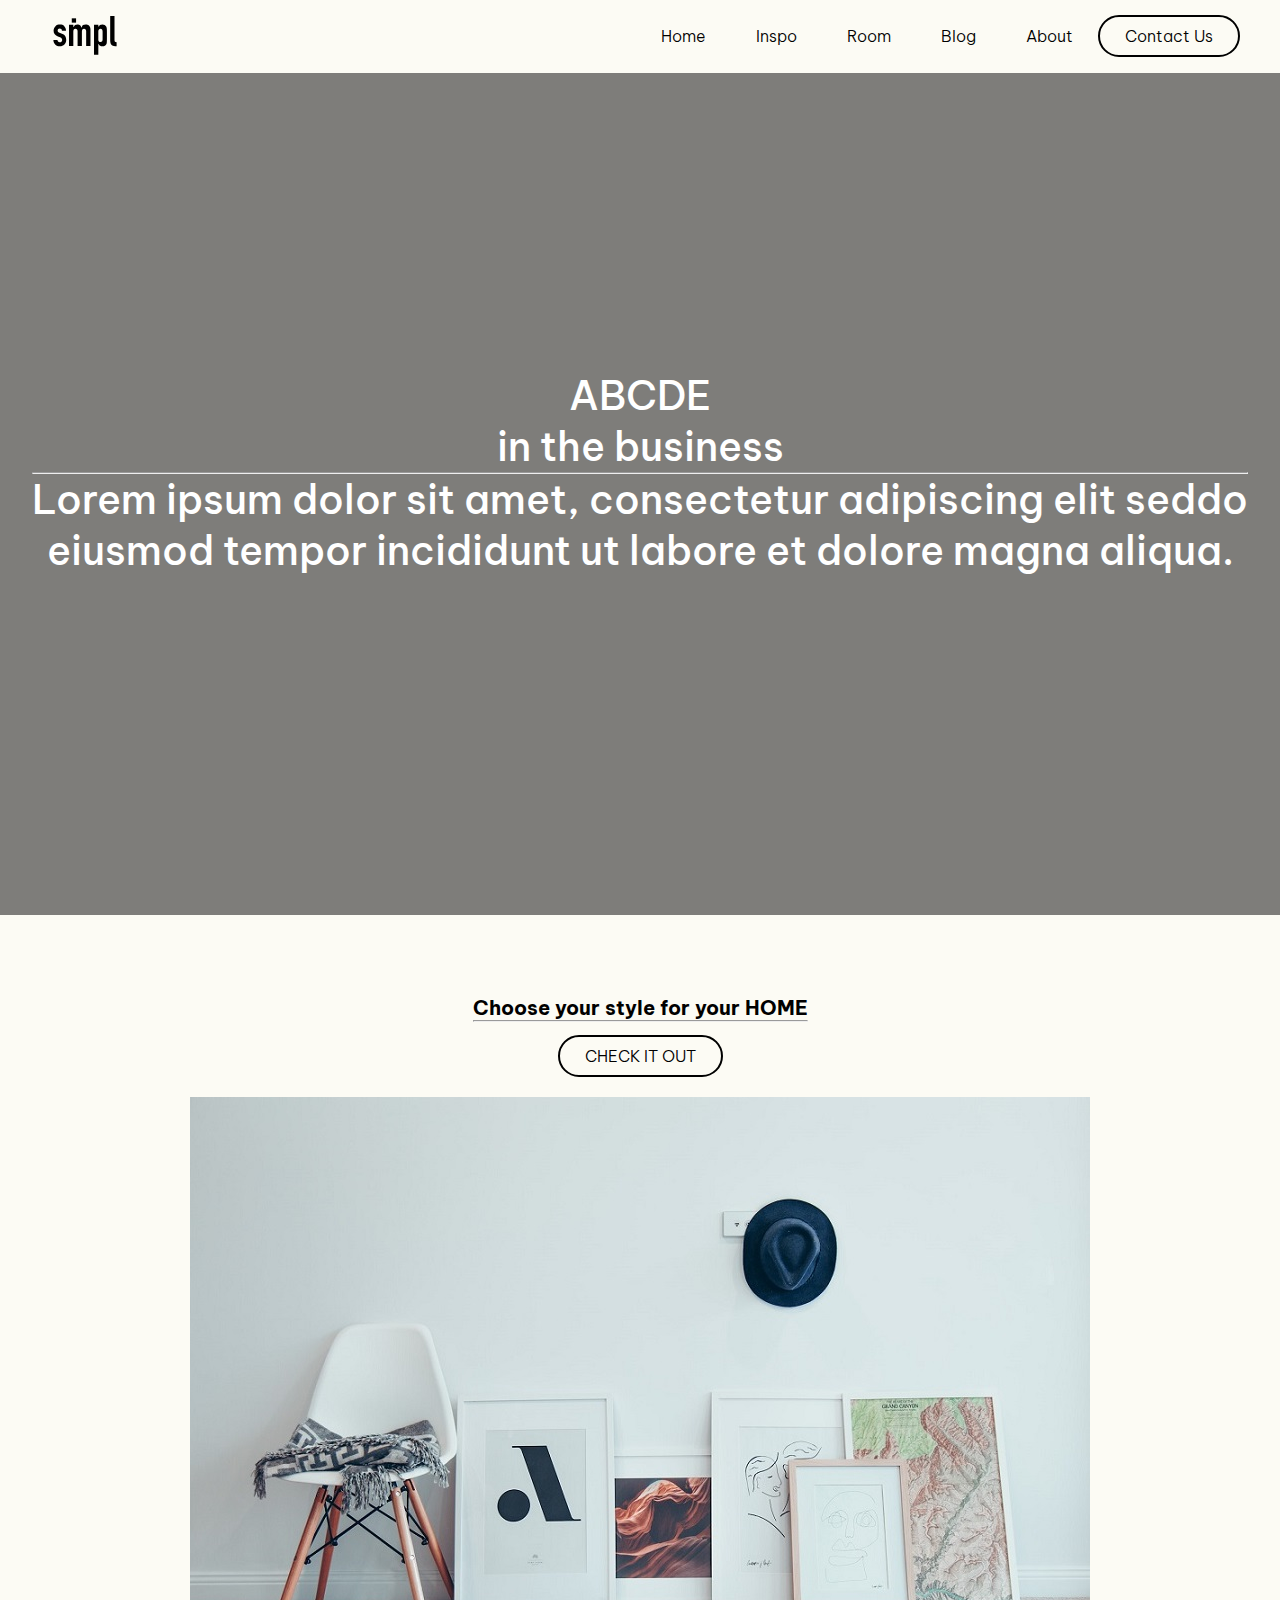
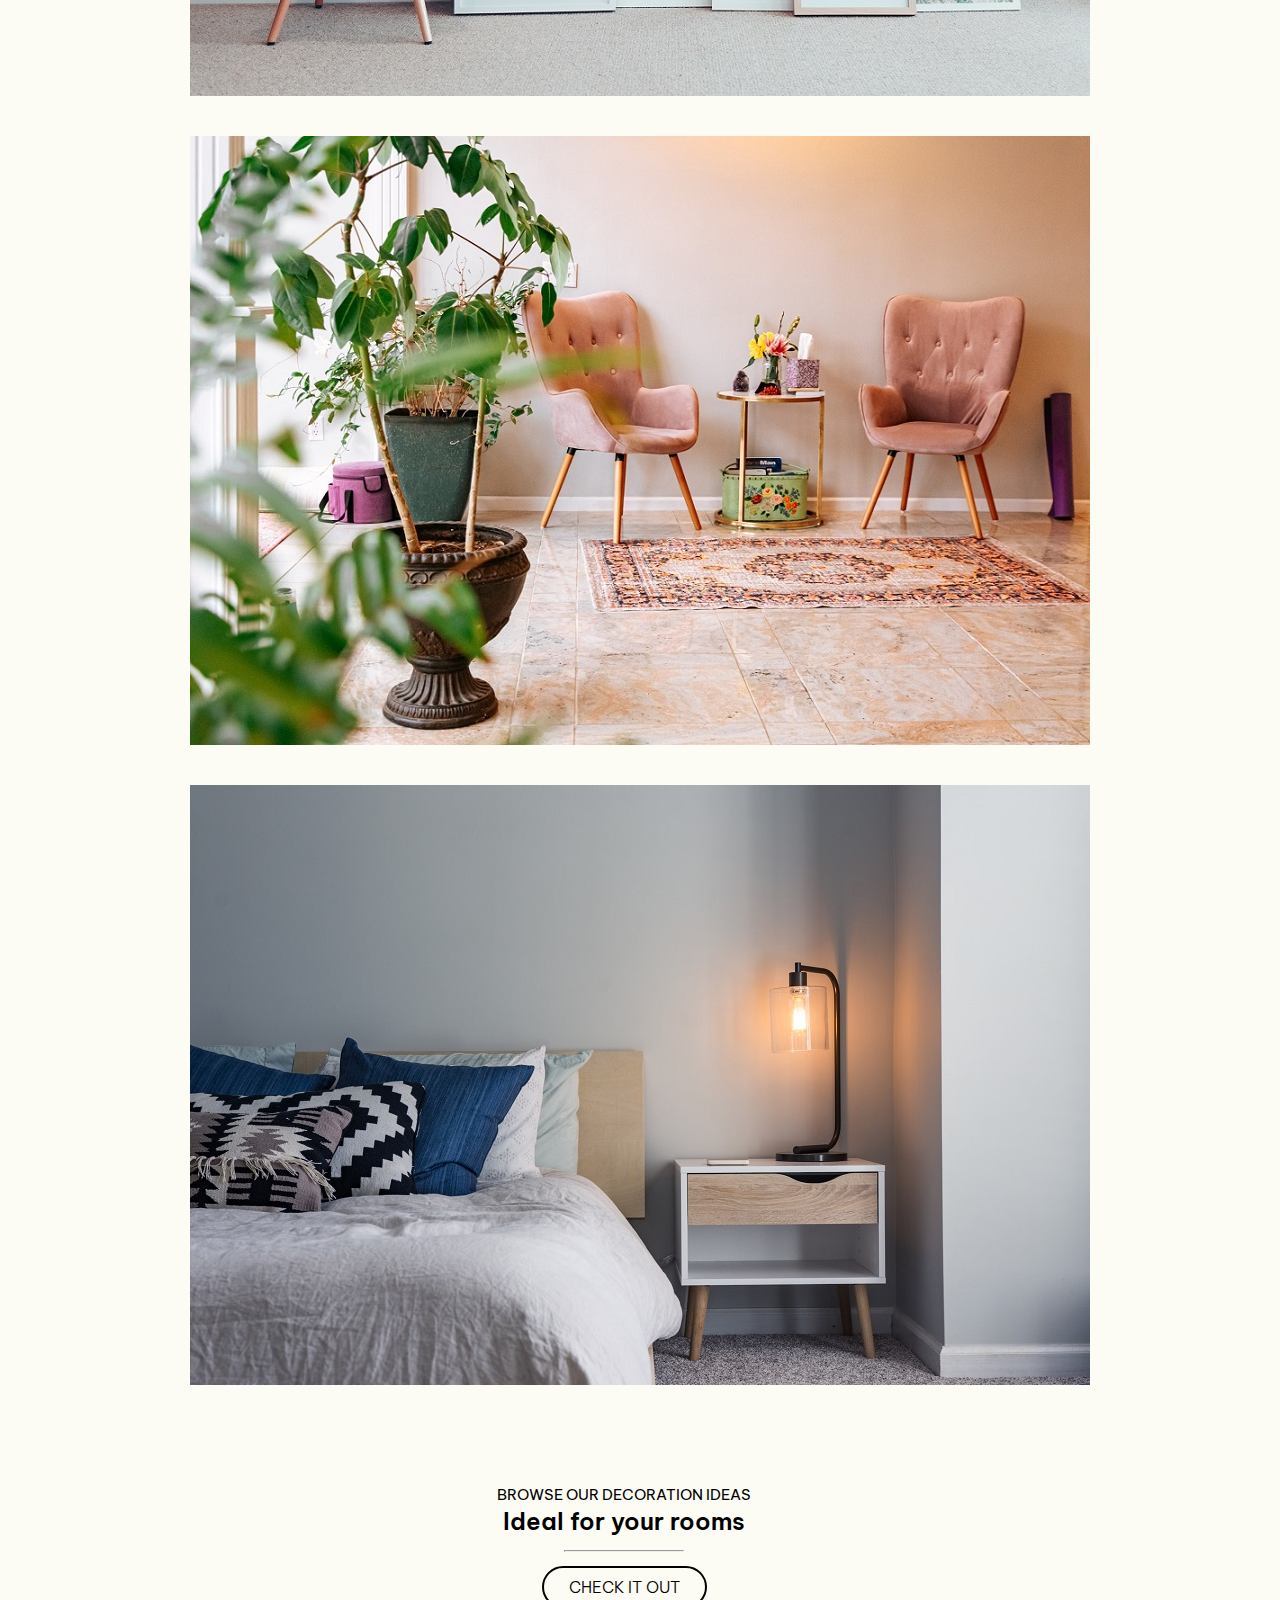
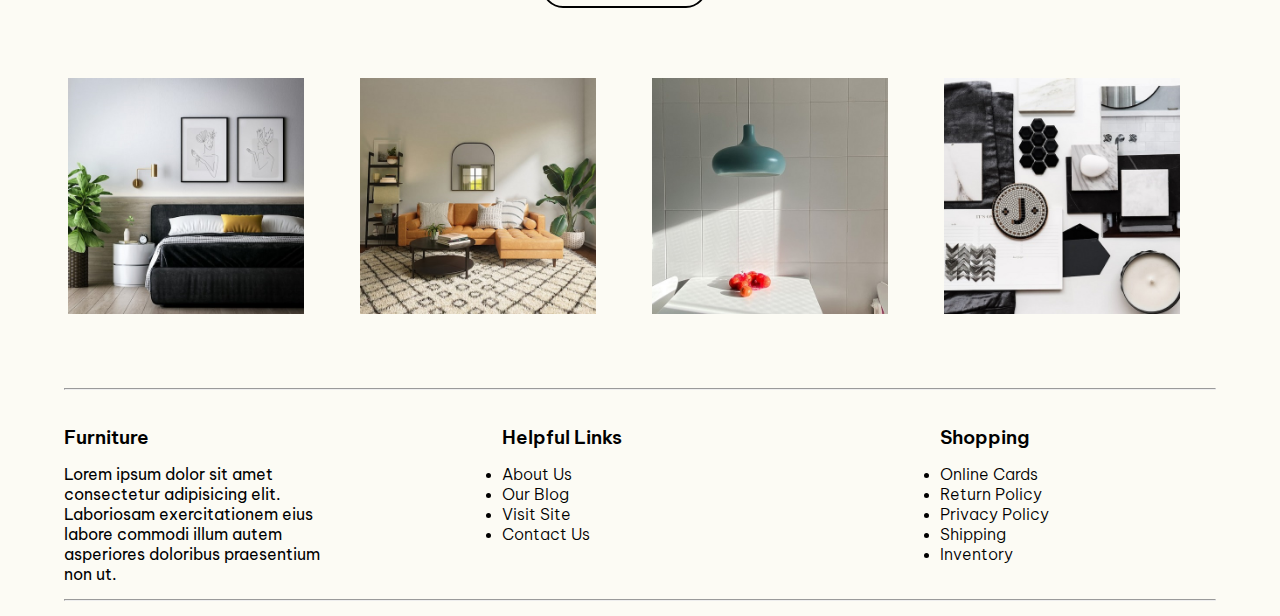
==== commit 730fd427: "update style" ====
--- a/index.html
+++ b/index.html
@@ -18,7 +18,7 @@
         <div id="nav-bar">
 
             <ul class="nav_links">
-                <li><a href="../index.html"> Home </a></li>
+                <li><a href="index.html"> Home </a></li>
                 <li><a href="#styles"> Inspo </a></li>
                 <li><a href="pages/room.html"> Room </a></li>
                 <li><a href="pages/blog.html"> Blog </a></li>
--- a/css/style.css
+++ b/css/style.css
@@ -11,13 +11,13 @@
 
 /*to declare css of root element, html*/
 :root {
-    background: beige;
+    background: #FCFBF4;
 }
 
 header li,
 a,
 button {
-    font-weight: 500;
+    font-weight: 300;
     font-size: 16px;
     color: black;
     text-decoration: none;
@@ -34,8 +34,9 @@
     transition: 0.6s;
     padding: 5px 40px 5px 40px;
     z-index: 100000;
-    background-color: beige;
+    background-color: #FCFBF4;
     list-style: none;
+    border-color: #000;
 }
 
 header ul {
@@ -61,20 +62,23 @@
 }
 
 .nav_links li a:hover {
-    color: red;
+    color: black;
+    font-weight: 700;
 }
 
 button {
     padding: 9px 25px;
-    background-color: rgba(0, 136, 169, 1);
-    border: none;
+    background-color: #FCFBF4;
+    border: 2px solid black;
     border-radius: 50px;
     cursor: pointer;
     transition: all 0.3s ease 0s;
 }
 
 button:hover {
-    background-color: rgba(0, 136, 169, 0.5);
+    background-color: #282B34;
+    color: white;
+    font-weight: 700;
 }
 
 #header img {
@@ -199,8 +203,6 @@
     font-weight: 600;
 }
 
-.room-title a {}
-
 .room-title a:hover {
     color: red;
 }
